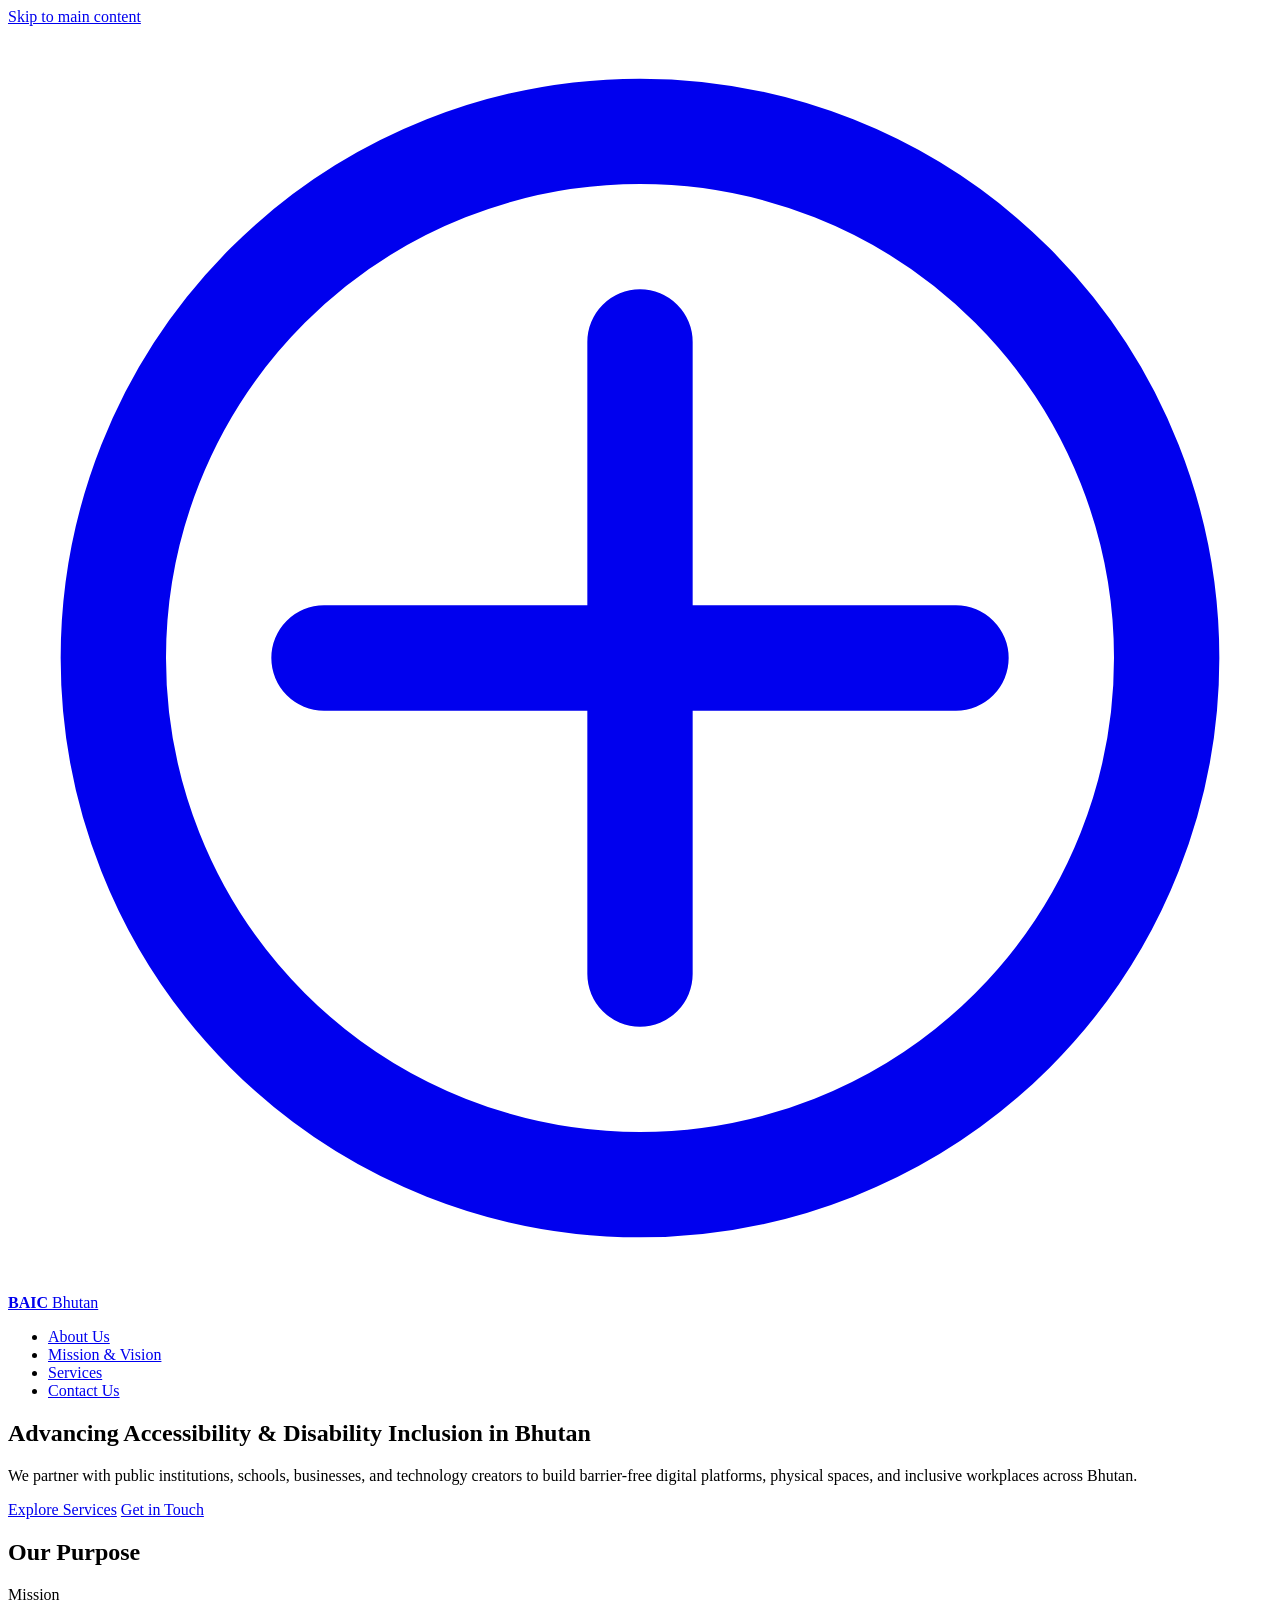
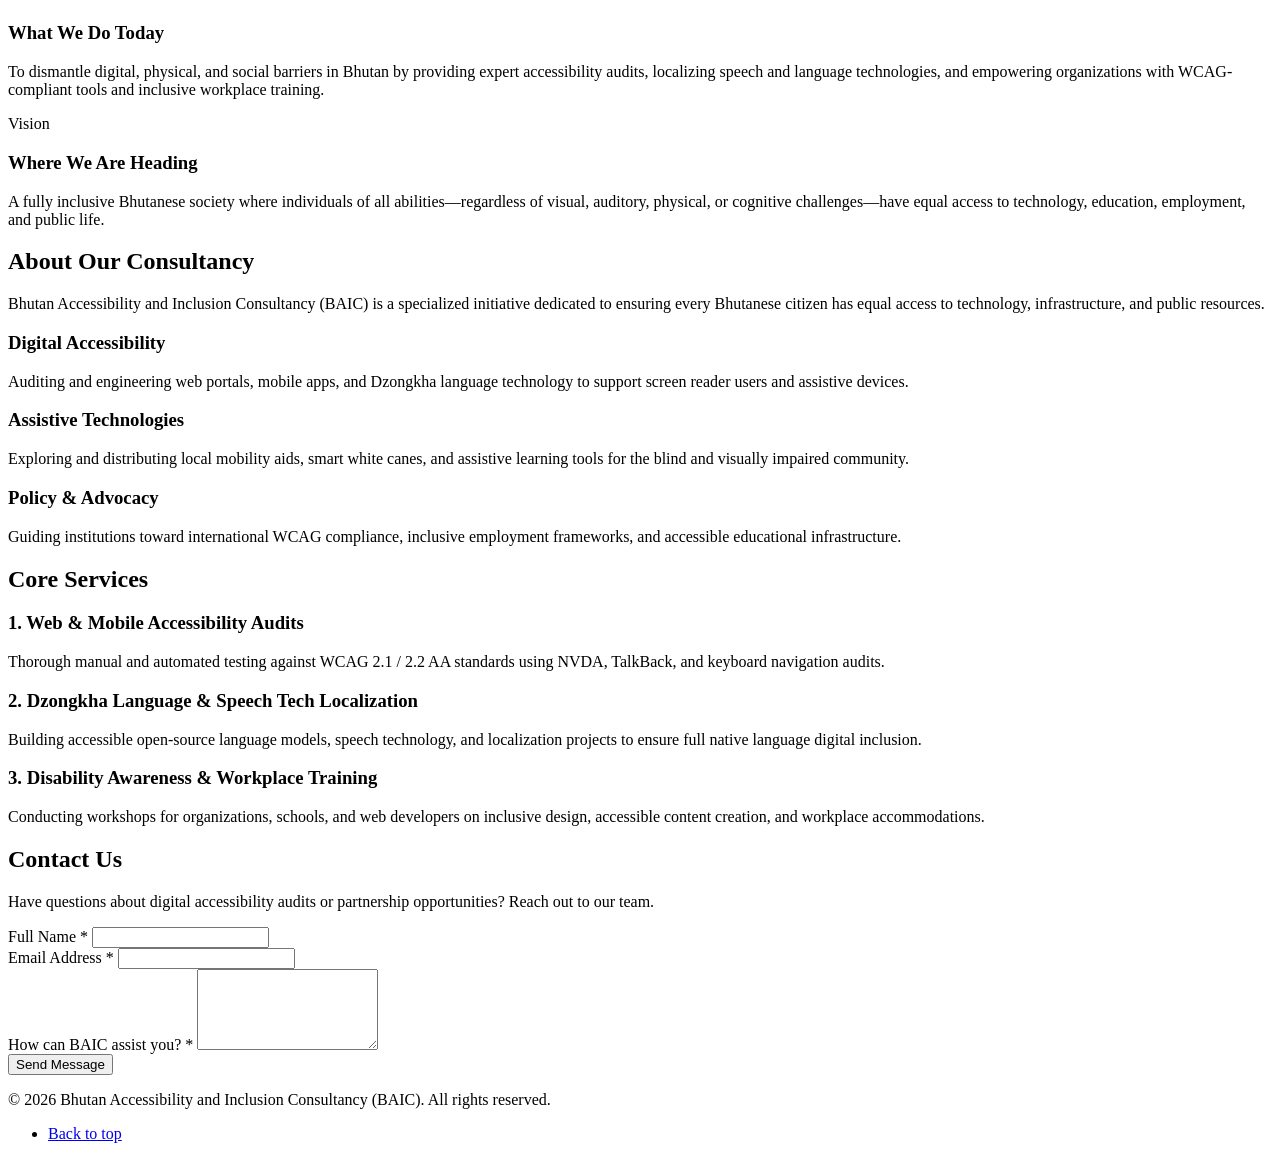
==== index.html @ b9aa606e "Update and rename index.html.html to index.html" ====
<!DOCTYPE html>
<html lang="en">
<head>
  <meta charset="UTF-8">
  <meta name="viewport" content="width=device-width, initial-scale=1.0">
  <title>Bhutan Accessibility and Inclusion Consultancy (BAIC)</title>
  <meta name="description" content="Promoting digital accessibility, disability inclusion, and Universal Design solutions in Bhutan.">
  <link rel="stylesheet" href="styles.css">
</head>
<body>

  <!-- Skip Link for Screen Readers & Keyboard Navigation -->
  <a href="#main-content" class="skip-link">Skip to main content</a>

  <!-- Header & Navigation -->
  <header class="site-header">
    <div class="container header-container">
      
      <!-- LOGO SECTION -->
      <div class="logo">
        <a href="index.html" aria-label="BAIC Home - Bhutan Accessibility and Inclusion Consultancy">
          <!-- Accessible SVG Emblem/Icon -->
          <svg class="logo-icon" xmlns="http://www.w3.org/2000/svg" viewBox="0 0 24 24" aria-hidden="true" focusable="false">
            <circle cx="12" cy="12" r="10" fill="none" stroke="currentColor" stroke-width="2"/>
            <path d="M12 6v12M6 12h12" stroke="currentColor" stroke-width="2" stroke-linecap="round"/>
          </svg>
          <div class="logo-text">
            <strong>BAIC</strong>
            <span class="logo-tagline">Bhutan</span>
          </div>
        </a>
      </div>

      <nav aria-label="Main Navigation">
        <ul class="nav-links">
          <li><a href="#about">About Us</a></li>
          <li><a href="#mission-vision">Mission & Vision</a></li>
          <li><a href="#services">Services</a></li>
          <li><a href="#contact" class="btn btn-primary">Contact Us</a></li>
        </ul>
      </nav>
    </div>
  </header>

  <!-- Main Content Area -->
  <main id="main-content">

    <!-- Hero Section -->
    <section class="hero" aria-labelledby="hero-title">
      <div class="container hero-content">
        <h1 id="hero-title">Advancing Accessibility & Disability Inclusion in Bhutan</h1>
        <p>
          We partner with public institutions, schools, businesses, and technology creators to build barrier-free digital platforms, physical spaces, and inclusive workplaces across Bhutan.
        </p>
        <div class="hero-buttons">
          <a href="#services" class="btn btn-primary">Explore Services</a>
          <a href="#contact" class="btn btn-secondary">Get in Touch</a>
        </div>
      </div>
    </section>

    <!-- MISSION & VISION SECTION -->
    <section id="mission-vision" class="section bg-alt" aria-labelledby="mission-vision-title">
      <div class="container">
        <h2 id="mission-vision-title" class="section-title">Our Purpose</h2>
        <div class="mission-vision-grid">
          
          <div class="mv-card mission-card">
            <div class="mv-header">
              <span class="mv-tag">Mission</span>
              <h3>What We Do Today</h3>
            </div>
            <p>
              To dismantle digital, physical, and social barriers in Bhutan by providing expert accessibility audits, localizing speech and language technologies, and empowering organizations with WCAG-compliant tools and inclusive workplace training.
            </p>
          </div>

          <div class="mv-card vision-card">
            <div class="mv-header">
              <span class="mv-tag tag-vision">Vision</span>
              <h3>Where We Are Heading</h3>
            </div>
            <p>
              A fully inclusive Bhutanese society where individuals of all abilities—regardless of visual, auditory, physical, or cognitive challenges—have equal access to technology, education, employment, and public life.
            </p>
          </div>

        </div>
      </div>
    </section>

    <!-- About Section -->
    <section id="about" class="section" aria-labelledby="about-title">
      <div class="container">
        <h2 id="about-title">About Our Consultancy</h2>
        <p class="lead-text">
          Bhutan Accessibility and Inclusion Consultancy (BAIC) is a specialized initiative dedicated to ensuring every Bhutanese citizen has equal access to technology, infrastructure, and public resources.
        </p>
        <div class="about-grid">
          <div class="card">
            <h3>Digital Accessibility</h3>
            <p>Auditing and engineering web portals, mobile apps, and Dzongkha language technology to support screen reader users and assistive devices.</p>
          </div>
          <div class="card">
            <h3>Assistive Technologies</h3>
            <p>Exploring and distributing local mobility aids, smart white canes, and assistive learning tools for the blind and visually impaired community.</p>
          </div>
          <div class="card">
            <h3>Policy & Advocacy</h3>
            <p>Guiding institutions toward international WCAG compliance, inclusive employment frameworks, and accessible educational infrastructure.</p>
          </div>
        </div>
      </div>
    </section>

    <!-- Services Section -->
    <section id="services" class="section bg-alt" aria-labelledby="services-title">
      <div class="container">
        <h2 id="services-title">Core Services</h2>
        <div class="services-list">
          <article class="service-item">
            <h3>1. Web & Mobile Accessibility Audits</h3>
            <p>Thorough manual and automated testing against WCAG 2.1 / 2.2 AA standards using NVDA, TalkBack, and keyboard navigation audits.</p>
          </article>
          <article class="service-item">
            <h3>2. Dzongkha Language & Speech Tech Localization</h3>
            <p>Building accessible open-source language models, speech technology, and localization projects to ensure full native language digital inclusion.</p>
          </article>
          <article class="service-item">
            <h3>3. Disability Awareness & Workplace Training</h3>
            <p>Conducting workshops for organizations, schools, and web developers on inclusive design, accessible content creation, and workplace accommodations.</p>
          </article>
        </div>
      </div>
    </section>

    <!-- Contact Section -->
    <section id="contact" class="section" aria-labelledby="contact-title">
      <div class="container">
        <h2 id="contact-title">Contact Us</h2>
        <p>Have questions about digital accessibility audits or partnership opportunities? Reach out to our team.</p>
        
        <form class="contact-form" action="#" method="POST">
          <div class="form-group">
            <label for="name">Full Name <span class="required" aria-hidden="true">*</span></label>
            <input type="text" id="name" name="name" required aria-required="true" autocomplete="name">
          </div>

          <div class="form-group">
            <label for="email">Email Address <span class="required" aria-hidden="true">*</span></label>
            <input type="email" id="email" name="email" required aria-required="true" autocomplete="email">
          </div>

          <div class="form-group">
            <label for="message">How can BAIC assist you? <span class="required" aria-hidden="true">*</span></label>
            <textarea id="message" name="message" rows="5" required aria-required="true"></textarea>
          </div>

          <button type="submit" class="btn btn-primary">Send Message</button>
        </form>
      </div>
    </section>

  </main>

  <!-- Footer -->
  <footer class="site-footer">
    <div class="container footer-container">
      <p>&copy; 2026 Bhutan Accessibility and Inclusion Consultancy (BAIC). All rights reserved.</p>
      <nav aria-label="Footer Navigation">
        <ul class="footer-links">
          <li><a href="#main-content">Back to top</a></li>
        </ul>
      </nav>
    </div>
  </footer>

</body>
</html>
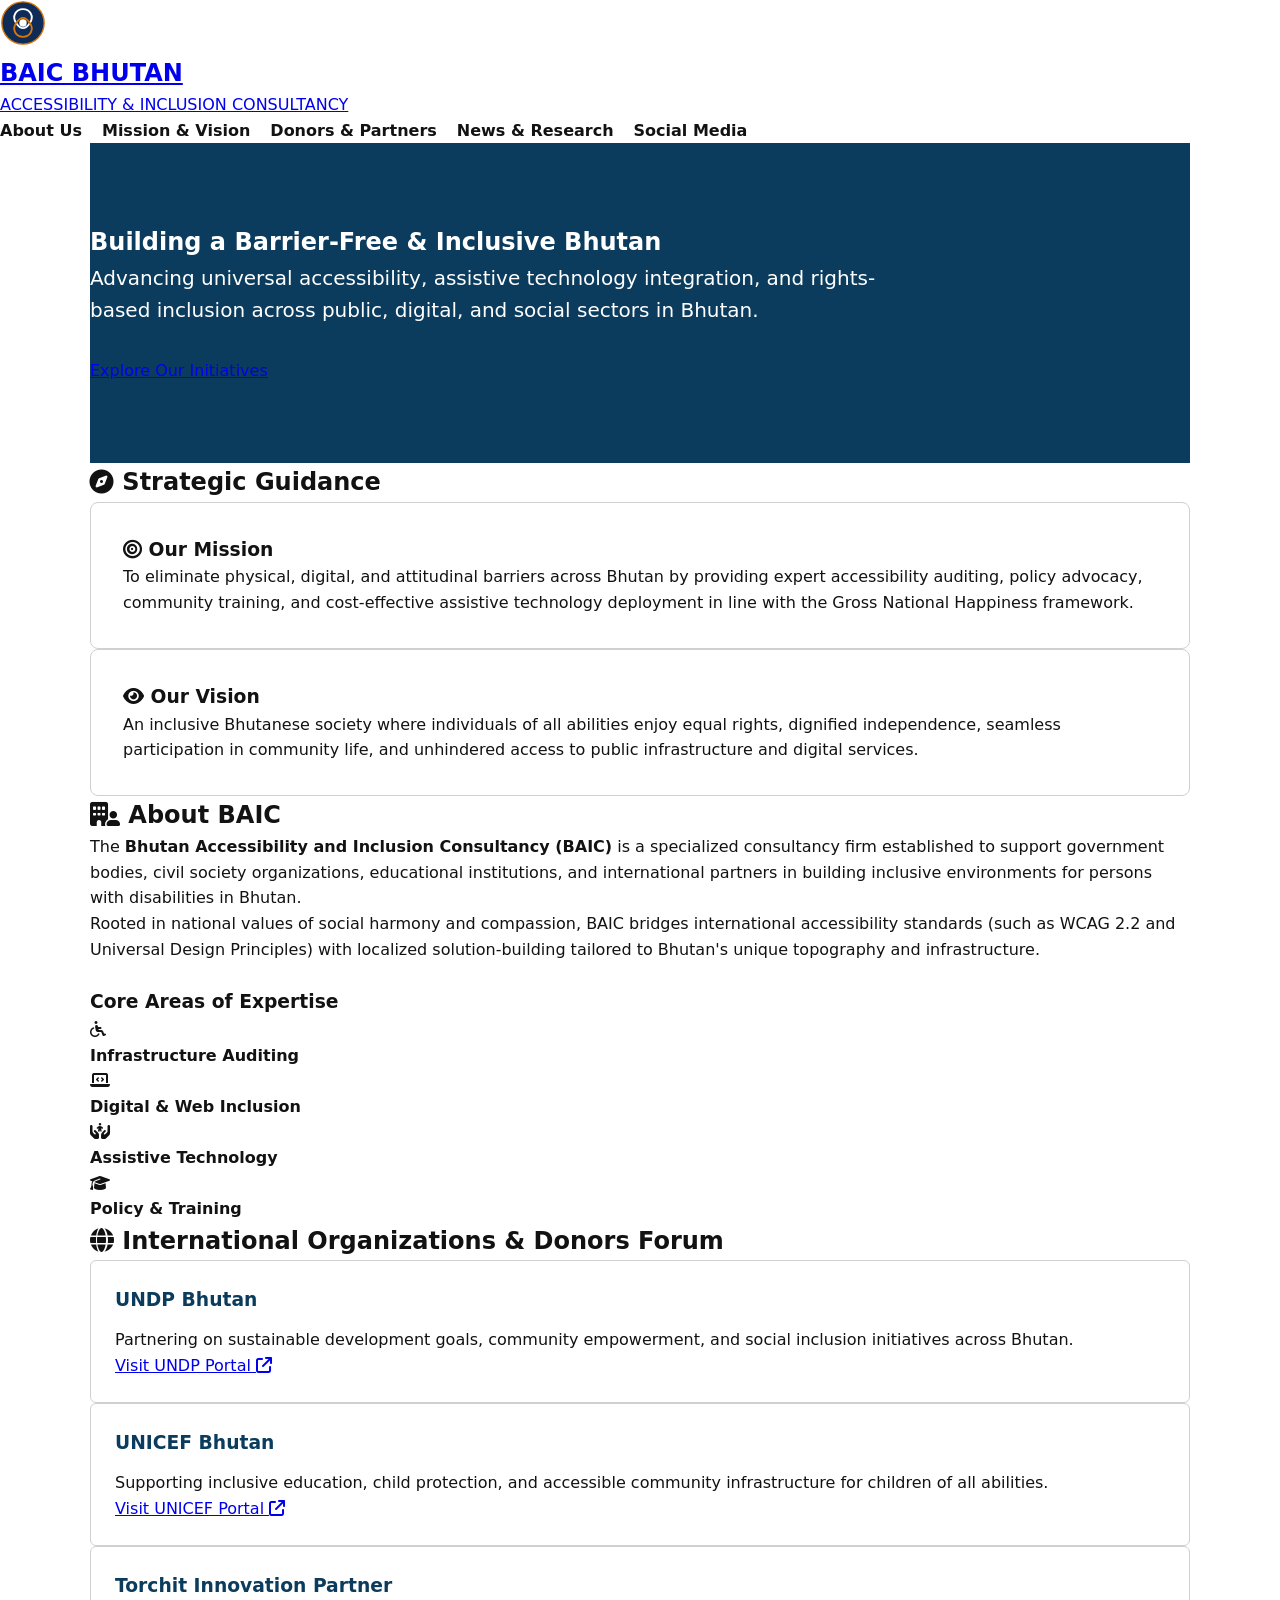
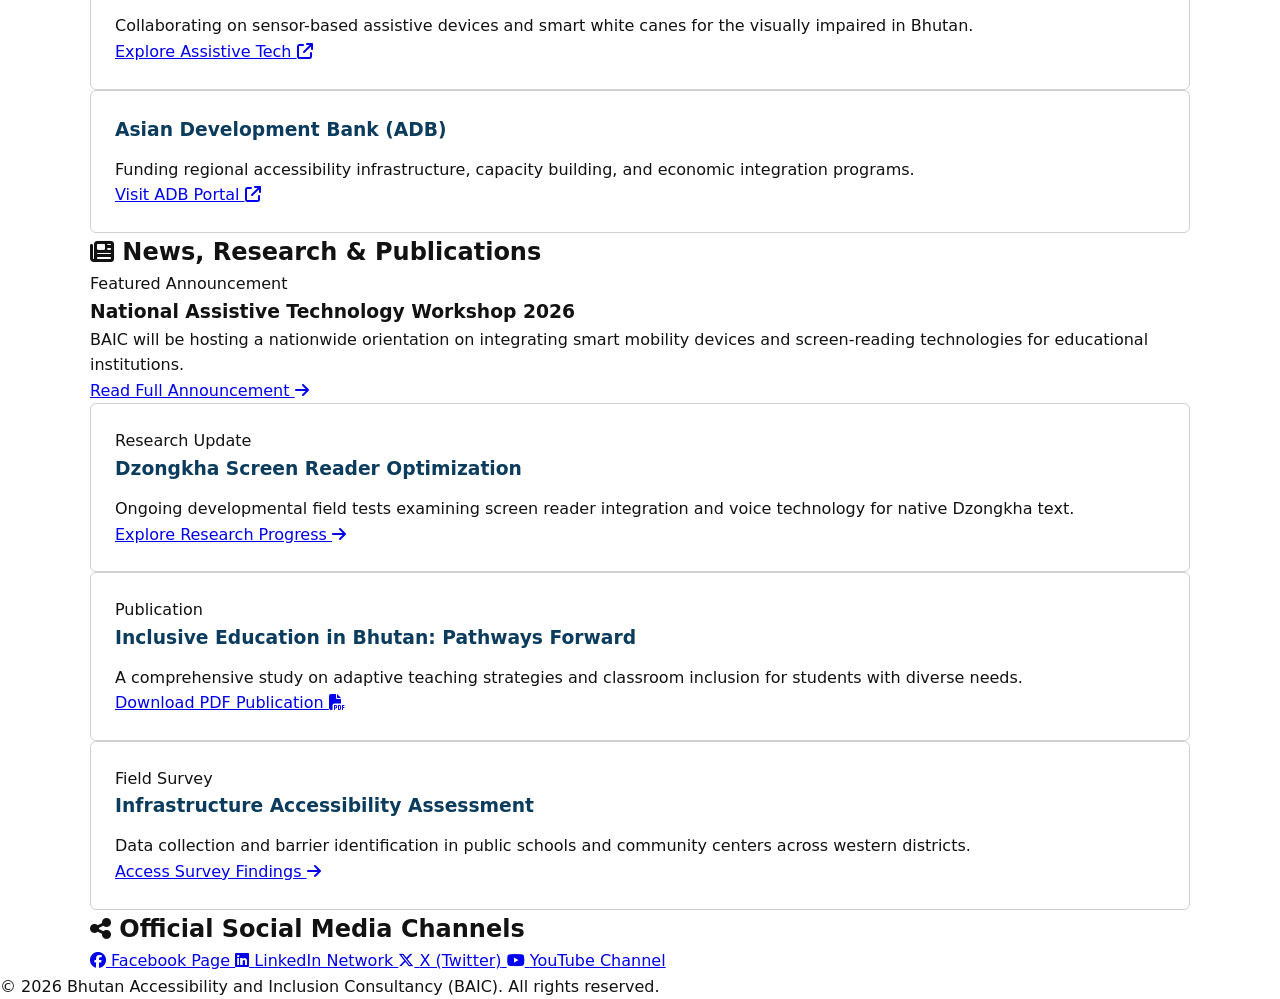
==== commit 56e4a73b: "Update and rename gemini-code-1788519278314.html to index.html" ====
--- a/index.html
+++ b/index.html
@@ -1,179 +1,231 @@
-  <!DOCTYPE html>
+      <!DOCTYPE html>
 <html lang="en">
 <head>
-  <meta charset="UTF-8">
-  <meta name="viewport" content="width=device-width, initial-scale=1.0">
-  <title>Bhutan Accessibility and Inclusion Consultancy (BAIC)</title>
-  <meta name="description" content="Promoting digital accessibility, disability inclusion, and Universal Design solutions in Bhutan.">
-  <link rel="stylesheet" href="styles.css">
+    <meta charset="UTF-8">
+    <meta name="viewport" content="width=device-width, initial-scale=1.0">
+    <title>Bhutan Accessibility & Inclusion Consultancy (BAIC) | Official Portal</title>
+    <!-- Font Awesome CDN for Icons -->
+    <link rel="stylesheet" href="https://cdnjs.cloudflare.com/ajax/libs/font-awesome/6.4.0/css/all.min.css">
+    <!-- External Stylesheet -->
+    <link rel="stylesheet" href="styles.css">
 </head>
 <body>
 
-  <!-- Skip Link for Screen Readers & Keyboard Navigation -->
-  <a href="#main-content" class="skip-link">Skip to main content</a>
-
-  <!-- Header & Navigation -->
-  <header class="site-header">
-    <div class="container header-container">
-      
-      <!-- LOGO SECTION -->
-      <div class="logo">
-        <a href="index.html" aria-label="BAIC Home - Bhutan Accessibility and Inclusion Consultancy">
-          <!-- Accessible SVG Emblem/Icon -->
-          <svg class="logo-icon" xmlns="http://www.w3.org/2000/svg" viewBox="0 0 24 24" aria-hidden="true" focusable="false">
-            <circle cx="12" cy="12" r="10" fill="none" stroke="currentColor" stroke-width="2"/>
-            <path d="M12 6v12M6 12h12" stroke="currentColor" stroke-width="2" stroke-linecap="round"/>
-          </svg>
-          <div class="logo-text">
-            <strong>BAIC</strong>
-            <span class="logo-tagline">Bhutan</span>
-          </div>
-        </a>
-      </div>
-
-      <nav aria-label="Main Navigation">
-        <ul class="nav-links">
-          <li><a href="#about">About Us</a></li>
-          <li><a href="#mission-vision">Mission & Vision</a></li>
-          <li><a href="#services">Services</a></li>
-          <li><a href="#contact" class="btn btn-primary">Contact Us</a></li>
-        </ul>
-      </nav>
+    <!-- Sticky Navigation Bar with SVG Emblem Logo -->
+    <nav role="navigation" aria-label="Main Navigation">
+        <div class="nav-container">
+            <a href="#home" class="brand">
+                <svg width="46" height="46" viewBox="0 0 100 100" fill="none" xmlns="http://www.w3.org/2000/svg" aria-label="BAIC Emblem Logo">
+                    <circle cx="50" cy="50" r="46" fill="#0F2C59" stroke="#D97706" stroke-width="3"/>
+                    <path d="M50 20 C35 20, 25 35, 35 50 C45 65, 55 65, 65 50 C75 35, 65 20, 50 20 Z" stroke="#FFFFFF" stroke-width="4" fill="none"/>
+                    <path d="M50 80 C65 80, 75 65, 65 50 C55 35, 45 35, 35 50 C25 65, 35 80, 50 80 Z" stroke="#D97706" stroke-width="4" fill="none"/>
+                    <circle cx="50" cy="50" r="8" fill="#FFFFFF"/>
+                </svg>
+                <div class="brand-text">
+                    <h1>BAIC BHUTAN</h1>
+                    <span>ACCESSIBILITY & INCLUSION CONSULTANCY</span>
+                </div>
+            </a>
+            <ul class="nav-links">
+                <li><a href="#about">About Us</a></li>
+                <li><a href="#mission-vision">Mission & Vision</a></li>
+                <li><a href="#donors">Donors & Partners</a></li>
+                <li><a href="#updates">News & Research</a></li>
+                <li><a href="#social">Social Media</a></li>
+            </ul>
+        </div>
+    </nav>
+
+    <div class="container">
+
+        <!-- Hero Banner -->
+        <header id="home" class="hero" role="banner">
+            <h2>Building a Barrier-Free & Inclusive Bhutan</h2>
+            <p>Advancing universal accessibility, assistive technology integration, and rights-based inclusion across public, digital, and social sectors in Bhutan.</p>
+            <a href="#about" class="cta-btn">Explore Our Initiatives</a>
+        </header>
+
+        <main role="main">
+
+            <!-- Mission & Vision Section -->
+            <section id="mission-vision" aria-labelledby="mv-heading">
+                <div class="section-header">
+                    <h2 id="mv-heading"><i class="fa-solid fa-compass" aria-hidden="true"></i> Strategic Guidance</h2>
+                </div>
+                <div class="mv-grid">
+                    <div class="mv-card">
+                        <h3><i class="fa-solid fa-bullseye" aria-hidden="true"></i> Our Mission</h3>
+                        <p>To eliminate physical, digital, and attitudinal barriers across Bhutan by providing expert accessibility auditing, policy advocacy, community training, and cost-effective assistive technology deployment in line with the Gross National Happiness framework.</p>
+                    </div>
+                    <div class="mv-card vision">
+                        <h3><i class="fa-solid fa-eye" aria-hidden="true"></i> Our Vision</h3>
+                        <p>An inclusive Bhutanese society where individuals of all abilities enjoy equal rights, dignified independence, seamless participation in community life, and unhindered access to public infrastructure and digital services.</p>
+                    </div>
+                </div>
+            </section>
+
+            <!-- About Us Section -->
+            <section id="about" aria-labelledby="about-heading">
+                <div class="section-header">
+                    <h2 id="about-heading"><i class="fa-solid fa-building-user" aria-hidden="true"></i> About BAIC</h2>
+                </div>
+                <div class="about-content">
+                    <p>The <strong>Bhutan Accessibility and Inclusion Consultancy (BAIC)</strong> is a specialized consultancy firm established to support government bodies, civil society organizations, educational institutions, and international partners in building inclusive environments for persons with disabilities in Bhutan.</p>
+                    
+                    <p>Rooted in national values of social harmony and compassion, BAIC bridges international accessibility standards (such as WCAG 2.2 and Universal Design Principles) with localized solution-building tailored to Bhutan's unique topography and infrastructure.</p>
+
+                    <h3 style="color: var(--primary-blue); margin-top: 25px;">Core Areas of Expertise</h3>
+                    <div class="core-pillars">
+                        <div class="pillar-item">
+                            <i class="fa-solid fa-wheelchair" aria-hidden="true"></i>
+                            <h4>Infrastructure Auditing</h4>
+                        </div>
+                        <div class="pillar-item">
+                            <i class="fa-solid fa-laptop-code" aria-hidden="true"></i>
+                            <h4>Digital & Web Inclusion</h4>
+                        </div>
+                        <div class="pillar-item">
+                            <i class="fa-solid fa-hands-holding-child" aria-hidden="true"></i>
+                            <h4>Assistive Technology</h4>
+                        </div>
+                        <div class="pillar-item">
+                            <i class="fa-solid fa-graduation-cap" aria-hidden="true"></i>
+                            <h4>Policy & Training</h4>
+                        </div>
+                    </div>
+                </div>
+            </section>
+
+            <!-- International Organizations & Donors Forum -->
+            <section id="donors" aria-labelledby="donors-heading">
+                <div class="section-header">
+                    <h2 id="donors-heading"><i class="fa-solid fa-globe" aria-hidden="true"></i> International Organizations & Donors Forum</h2>
+                </div>
+                <div class="content-grid">
+
+                    <div class="card">
+                        <div>
+                            <h3>UNDP Bhutan</h3>
+                            <p>Partnering on sustainable development goals, community empowerment, and social inclusion initiatives across Bhutan.</p>
+                        </div>
+                        <a href="https://www.undp.org/bhutan" target="_blank" rel="noopener noreferrer" class="card-link">
+                            Visit UNDP Portal <i class="fa-solid fa-arrow-up-right-from-square" aria-hidden="true"></i>
+                        </a>
+                    </div>
+
+                    <div class="card">
+                        <div>
+                            <h3>UNICEF Bhutan</h3>
+                            <p>Supporting inclusive education, child protection, and accessible community infrastructure for children of all abilities.</p>
+                        </div>
+                        <a href="https://www.unicef.org/bhutan/" target="_blank" rel="noopener noreferrer" class="card-link">
+                            Visit UNICEF Portal <i class="fa-solid fa-arrow-up-right-from-square" aria-hidden="true"></i>
+                        </a>
+                    </div>
+
+                    <div class="card">
+                        <div>
+                            <h3>Torchit Innovation Partner</h3>
+                            <p>Collaborating on sensor-based assistive devices and smart white canes for the visually impaired in Bhutan.</p>
+                        </div>
+                        <a href="https://www.torchit.in" target="_blank" rel="noopener noreferrer" class="card-link">
+                            Explore Assistive Tech <i class="fa-solid fa-arrow-up-right-from-square" aria-hidden="true"></i>
+                        </a>
+                    </div>
+
+                    <div class="card">
+                        <div>
+                            <h3>Asian Development Bank (ADB)</h3>
+                            <p>Funding regional accessibility infrastructure, capacity building, and economic integration programs.</p>
+                        </div>
+                        <a href="https://www.adb.org/countries/bhutan/main" target="_blank" rel="noopener noreferrer" class="card-link">
+                            Visit ADB Portal <i class="fa-solid fa-arrow-up-right-from-square" aria-hidden="true"></i>
+                        </a>
+                    </div>
+
+                </div>
+            </section>
+
+            <!-- Research Updates, Articles & Announcements -->
+            <section id="updates" aria-labelledby="updates-heading">
+                <div class="section-header">
+                    <h2 id="updates-heading"><i class="fa-solid fa-newspaper" aria-hidden="true"></i> News, Research & Publications</h2>
+                </div>
+
+                <!-- Featured Announcement Banner -->
+                <div class="announcement-banner">
+                    <span class="meta-tag">Featured Announcement</span>
+                    <h3>National Assistive Technology Workshop 2026</h3>
+                    <p>BAIC will be hosting a nationwide orientation on integrating smart mobility devices and screen-reading technologies for educational institutions.</p>
+                    <a href="#" class="card-link">Read Full Announcement <i class="fa-solid fa-arrow-right" aria-hidden="true"></i></a>
+                </div>
+
+                <div class="content-grid">
+                    <!-- Research Card -->
+                    <div class="card">
+                        <div>
+                            <span class="meta-tag">Research Update</span>
+                            <h3>Dzongkha Screen Reader Optimization</h3>
+                            <p>Ongoing developmental field tests examining screen reader integration and voice technology for native Dzongkha text.</p>
+                        </div>
+                        <a href="#" class="card-link">Explore Research Progress <i class="fa-solid fa-arrow-right" aria-hidden="true"></i></a>
+                    </div>
+
+                    <!-- Article Card -->
+                    <div class="card">
+                        <div>
+                            <span class="meta-tag">Publication</span>
+                            <h3>Inclusive Education in Bhutan: Pathways Forward</h3>
+                            <p>A comprehensive study on adaptive teaching strategies and classroom inclusion for students with diverse needs.</p>
+                        </div>
+                        <a href="#" class="card-link">Download PDF Publication <i class="fa-solid fa-file-pdf" aria-hidden="true"></i></a>
+                    </div>
+
+                    <!-- Field Assessment -->
+                    <div class="card">
+                        <div>
+                            <span class="meta-tag">Field Survey</span>
+                            <h3>Infrastructure Accessibility Assessment</h3>
+                            <p>Data collection and barrier identification in public schools and community centers across western districts.</p>
+                        </div>
+                        <a href="#" class="card-link">Access Survey Findings <i class="fa-solid fa-arrow-right" aria-hidden="true"></i></a>
+                    </div>
+                </div>
+            </section>
+
+            <!-- Official Social Media Links -->
+            <section id="social" aria-labelledby="social-heading">
+                <div class="section-header">
+                    <h2 id="social-heading"><i class="fa-solid fa-share-nodes" aria-hidden="true"></i> Official Social Media Channels</h2>
+                </div>
+                <div class="social-grid">
+                    <a href="https://facebook.com" target="_blank" rel="noopener noreferrer" class="social-card">
+                        <i class="fa-brands fa-facebook" aria-hidden="true"></i>
+                        <span>Facebook Page</span>
+                    </a>
+                    <a href="https://linkedin.com" target="_blank" rel="noopener noreferrer" class="social-card">
+                        <i class="fa-brands fa-linkedin" aria-hidden="true"></i>
+                        <span>LinkedIn Network</span>
+                    </a>
+                    <a href="https://x.com" target="_blank" rel="noopener noreferrer" class="social-card">
+                        <i class="fa-brands fa-x-twitter" aria-hidden="true"></i>
+                        <span>X (Twitter)</span>
+                    </a>
+                    <a href="https://youtube.com" target="_blank" rel="noopener noreferrer" class="social-card">
+                        <i class="fa-brands fa-youtube" aria-hidden="true"></i>
+                        <span>YouTube Channel</span>
+                    </a>
+                </div>
+            </section>
+
+        </main>
+
     </div>
-  </header>
-
-  <!-- Main Content Area -->
-  <main id="main-content">
-
-    <!-- Hero Section -->
-    <section class="hero" aria-labelledby="hero-title">
-      <div class="container hero-content">
-        <h1 id="hero-title">Advancing Accessibility & Disability Inclusion in Bhutan</h1>
-        <p>
-          We partner with public institutions, schools, businesses, and technology creators to build barrier-free digital platforms, physical spaces, and inclusive workplaces across Bhutan.
-        </p>
-        <div class="hero-buttons">
-          <a href="#services" class="btn btn-primary">Explore Services</a>
-          <a href="#contact" class="btn btn-secondary">Get in Touch</a>
-        </div>
-      </div>
-    </section>
-
-    <!-- MISSION & VISION SECTION -->
-    <section id="mission-vision" class="section bg-alt" aria-labelledby="mission-vision-title">
-      <div class="container">
-        <h2 id="mission-vision-title" class="section-title">Our Purpose</h2>
-        <div class="mission-vision-grid">
-          
-          <div class="mv-card mission-card">
-            <div class="mv-header">
-              <span class="mv-tag">Mission</span>
-              <h3>What We Do Today</h3>
-            </div>
-            <p>
-              To dismantle digital, physical, and social barriers in Bhutan by providing expert accessibility audits, localizing speech and language technologies, and empowering organizations with WCAG-compliant tools and inclusive workplace training.
-            </p>
-          </div>
-
-          <div class="mv-card vision-card">
-            <div class="mv-header">
-              <span class="mv-tag tag-vision">Vision</span>
-              <h3>Where We Are Heading</h3>
-            </div>
-            <p>
-              A fully inclusive Bhutanese society where individuals of all abilities—regardless of visual, auditory, physical, or cognitive challenges—have equal access to technology, education, employment, and public life.
-            </p>
-          </div>
-
-        </div>
-      </div>
-    </section>
-
-    <!-- About Section -->
-    <section id="about" class="section" aria-labelledby="about-title">
-      <div class="container">
-        <h2 id="about-title">About Our Consultancy</h2>
-        <p class="lead-text">
-          Bhutan Accessibility and Inclusion Consultancy (BAIC) is a specialized initiative dedicated to ensuring every Bhutanese citizen has equal access to technology, infrastructure, and public resources.
-        </p>
-        <div class="about-grid">
-          <div class="card">
-            <h3>Digital Accessibility</h3>
-            <p>Auditing and engineering web portals, mobile apps, and Dzongkha language technology to support screen reader users and assistive devices.</p>
-          </div>
-          <div class="card">
-            <h3>Assistive Technologies</h3>
-            <p>Exploring and distributing local mobility aids, smart white canes, and assistive learning tools for the blind and visually impaired community.</p>
-          </div>
-          <div class="card">
-            <h3>Policy & Advocacy</h3>
-            <p>Guiding institutions toward international WCAG compliance, inclusive employment frameworks, and accessible educational infrastructure.</p>
-          </div>
-        </div>
-      </div>
-    </section>
-
-    <!-- Services Section -->
-    <section id="services" class="section bg-alt" aria-labelledby="services-title">
-      <div class="container">
-        <h2 id="services-title">Core Services</h2>
-        <div class="services-list">
-          <article class="service-item">
-            <h3>1. Web & Mobile Accessibility Audits</h3>
-            <p>Thorough manual and automated testing against WCAG 2.1 / 2.2 AA standards using NVDA, TalkBack, and keyboard navigation audits.</p>
-          </article>
-          <article class="service-item">
-            <h3>2. Dzongkha Language & Speech Tech Localization</h3>
-            <p>Building accessible open-source language models, speech technology, and localization projects to ensure full native language digital inclusion.</p>
-          </article>
-          <article class="service-item">
-            <h3>3. Disability Awareness & Workplace Training</h3>
-            <p>Conducting workshops for organizations, schools, and web developers on inclusive design, accessible content creation, and workplace accommodations.</p>
-          </article>
-        </div>
-      </div>
-    </section>
-
-    <!-- Contact Section -->
-    <section id="contact" class="section" aria-labelledby="contact-title">
-      <div class="container">
-        <h2 id="contact-title">Contact Us</h2>
-        <p>Have questions about digital accessibility audits or partnership opportunities? Reach out to our team.</p>
-        
-        <form class="contact-form" action="#" method="POST">
-          <div class="form-group">
-            <label for="name">Full Name <span class="required" aria-hidden="true">*</span></label>
-            <input type="text" id="name" name="name" required aria-required="true" autocomplete="name">
-          </div>
-
-          <div class="form-group">
-            <label for="email">Email Address <span class="required" aria-hidden="true">*</span></label>
-            <input type="email" id="email" name="email" required aria-required="true" autocomplete="email">
-          </div>
-
-          <div class="form-group">
-            <label for="message">How can BAIC assist you? <span class="required" aria-hidden="true">*</span></label>
-            <textarea id="message" name="message" rows="5" required aria-required="true"></textarea>
-          </div>
-
-          <button type="submit" class="btn btn-primary">Send Message</button>
-        </form>
-      </div>
-    </section>
-
-  </main>
-
-  <!-- Footer -->
-  <footer class="site-footer">
-    <div class="container footer-container">
-      <p>&copy; 2026 Bhutan Accessibility and Inclusion Consultancy (BAIC). All rights reserved.</p>
-      <nav aria-label="Footer Navigation">
-        <ul class="footer-links">
-          <li><a href="#main-content">Back to top</a></li>
-        </ul>
-      </nav>
-    </div>
-  </footer>
+
+    <!-- Footer -->
+    <footer role="contentinfo">
+        <p>&copy; 2026 Bhutan Accessibility and Inclusion Consultancy (BAIC). All rights reserved.</p>
+    </footer>
 
 </body>
 </html>
--- a/styles.css
+++ b/styles.css
@@ -0,0 +1,425 @@
+/* ==========================================================================
+   BAIC ACCESSIBILITY & INCLUSION STYLESHEET (WCAG 2.2 AA Compliant)
+   ========================================================================== */
+
+:root {
+  --primary-color: #0b3c5d;       /* Deep Accessible Blue */
+  --secondary-color: #d96b27;     /* Warm Accessible Terracotta */
+  --text-dark: #121212;           /* Near-black for maximum contrast */
+  --bg-light: #ffffff;
+  --bg-alt: #f4f6f8;              /* Soft light-gray background */
+  --focus-ring: #005fcc;          /* High-visibility focus indicator */
+  --font-family: system-ui, -apple-system, BlinkMacSystemFont, "Segoe UI", Roboto, Arial, sans-serif;
+  --max-width: 1100px;
+}
+
+*, *::before, *::after {
+  box-sizing: border-box;
+  margin: 0;
+  padding: 0;
+}
+
+html {
+  font-family: var(--font-family);
+  font-size: 100%;
+  line-height: 1.6;
+  color: var(--text-dark);
+  background-color: var(--bg-light);
+  scroll-behavior: smooth;
+}
+
+body {
+  min-height: 100vh;
+  display: flex;
+  flex-direction: column;
+}
+
+/* High-Visibility Focus Outline for Keyboard Nav */
+:focus-visible {
+  outline: 3px solid var(--focus-ring);
+  outline-offset: 3px;
+}
+
+/* Skip Link for Screen Readers */
+.skip-link {
+  position: absolute;
+  top: -100px;
+  left: 1rem;
+  background: var(--primary-color);
+  color: #ffffff;
+  padding: 0.75rem 1.25rem;
+  z-index: 1000;
+  border-radius: 4px;
+  text-decoration: none;
+  font-weight: bold;
+  transition: top 0.2s ease;
+}
+
+.skip-link:focus {
+  top: 1rem;
+}
+
+/* Layout Containers & Typography */
+.container {
+  width: 90%;
+  max-width: var(--max-width);
+  margin: 0 auto;
+}
+
+.section {
+  padding: 4rem 0;
+}
+
+.section-title {
+  color: var(--primary-color);
+  margin-bottom: 1rem;
+  font-size: 2rem;
+}
+
+.lead-text {
+  font-size: 1.15rem;
+  margin-bottom: 1.5rem;
+  max-width: 850px;
+}
+
+.bg-alt {
+  background-color: var(--bg-alt);
+}
+
+/* Header & Logo */
+.site-header {
+  background-color: var(--bg-light);
+  border-bottom: 2px solid #e0e0e0;
+  padding: 1rem 0;
+}
+
+.header-container {
+  display: flex;
+  justify-content: space-between;
+  align-items: center;
+  flex-wrap: wrap;
+  gap: 1rem;
+}
+
+.logo a {
+  display: flex;
+  align-items: center;
+  gap: 0.75rem;
+  text-decoration: none;
+  color: var(--primary-color);
+}
+
+.logo-icon {
+  width: 38px;
+  height: 38px;
+  color: var(--secondary-color);
+  flex-shrink: 0;
+}
+
+.logo-text {
+  display: flex;
+  flex-direction: column;
+  line-height: 1.1;
+}
+
+.logo-text strong {
+  font-size: 1.6rem;
+  letter-spacing: 0.5px;
+}
+
+.logo-tagline {
+  font-size: 0.85rem;
+  text-transform: uppercase;
+  letter-spacing: 1.5px;
+  color: var(--secondary-color);
+  font-weight: bold;
+}
+
+/* Navigation */
+.nav-links {
+  display: flex;
+  list-style: none;
+  gap: 1.25rem;
+  align-items: center;
+  flex-wrap: wrap;
+}
+
+.nav-links a {
+  text-decoration: none;
+  color: var(--text-dark);
+  font-weight: 600;
+}
+
+.nav-links a:hover {
+  text-decoration: underline;
+}
+
+/* Hero Section */
+.hero {
+  background-color: var(--primary-color);
+  color: #ffffff;
+  padding: 5rem 0;
+}
+
+.hero h1 {
+  font-size: 2.5rem;
+  line-height: 1.2;
+  margin-bottom: 1.2rem;
+}
+
+.hero p {
+  font-size: 1.25rem;
+  max-width: 800px;
+  margin-bottom: 2rem;
+}
+
+.hero-buttons {
+  display: flex;
+  gap: 1rem;
+  flex-wrap: wrap;
+}
+
+/* Grids & Cards */
+.about-grid, .mission-vision-grid {
+  display: grid;
+  grid-template-columns: repeat(auto-fit, minmax(280px, 1fr));
+  gap: 1.5rem;
+  margin-top: 1rem;
+}
+
+.card {
+  background: var(--bg-light);
+  border: 1px solid #d0d0d0;
+  border-radius: 6px;
+  padding: 1.5rem;
+}
+
+.flex-card {
+  display: flex;
+  flex-direction: column;
+  justify-content: space-between;
+  gap: 1.5rem;
+}
+
+.card h3 {
+  color: var(--primary-color);
+  margin-bottom: 0.75rem;
+}
+
+.mv-card {
+  background: var(--bg-light);
+  border: 1px solid #d0d0d0;
+  border-radius: 8px;
+  padding: 2rem;
+}
+
+.mv-header {
+  display: flex;
+  flex-direction: column;
+  gap: 0.5rem;
+  margin-bottom: 1rem;
+}
+
+.mv-tag {
+  align-self: flex-start;
+  background-color: var(--primary-color);
+  color: #ffffff;
+  padding: 0.2rem 0.75rem;
+  border-radius: 4px;
+  font-size: 0.85rem;
+  font-weight: bold;
+  text-transform: uppercase;
+  letter-spacing: 1px;
+}
+
+.mv-tag.tag-vision {
+  background-color: var(--secondary-color);
+}
+
+/* Services & Content Lists */
+.services-list {
+  display: flex;
+  flex-direction: column;
+  gap: 1.25rem;
+  margin-top: 1rem;
+}
+
+.service-item {
+  background: var(--bg-light);
+  padding: 1.5rem;
+  border-left: 5px solid var(--primary-color);
+  border-radius: 0 4px 4px 0;
+  border-top: 1px solid #e0e0e0;
+  border-right: 1px solid #e0e0e0;
+  border-bottom: 1px solid #e0e0e0;
+}
+
+.service-item h3 a,
+.pdf-link {
+  color: var(--primary-color);
+  text-decoration: underline;
+}
+
+.pdf-link {
+  font-weight: bold;
+}
+
+.meta-info, .date-text {
+  font-size: 0.9rem;
+  color: #555555;
+  margin-bottom: 0.4rem;
+}
+
+.badge {
+  display: inline-block;
+  background: #e2e8f0;
+  color: #0f172a;
+  font-size: 0.75rem;
+  font-weight: bold;
+  padding: 0.2rem 0.5rem;
+  border-radius: 4px;
+  text-transform: uppercase;
+  margin-bottom: 0.5rem;
+}
+
+.badge-news {
+  background: #fef3c7;
+  color: #92400e;
+}
+
+.link-btn {
+  display: inline-block;
+  margin-top: 0.75rem;
+  color: var(--primary-color);
+  font-weight: bold;
+  text-decoration: none;
+}
+
+.link-btn:hover {
+  text-decoration: underline;
+}
+
+/* Institutional / Donor Box */
+.institutional-box {
+  margin-top: 2rem;
+  background: var(--bg-light);
+  padding: 1.75rem;
+  border-radius: 6px;
+  border: 1px solid #d0d0d0;
+}
+
+.institutional-box h3 {
+  color: var(--primary-color);
+  margin-bottom: 0.75rem;
+}
+
+.styled-list {
+  padding-left: 1.2rem;
+  display: flex;
+  flex-direction: column;
+  gap: 0.5rem;
+}
+
+/* Buttons */
+.btn {
+  display: inline-block;
+  padding: 0.8rem 1.5rem;
+  border-radius: 4px;
+  text-decoration: none;
+  font-weight: bold;
+  border: 2px solid transparent;
+  cursor: pointer;
+  font-size: 1rem;
+  text-align: center;
+}
+
+.btn-primary {
+  background-color: var(--secondary-color);
+  color: #ffffff;
+}
+
+.btn-primary:hover {
+  background-color: #b85315;
+}
+
+.btn-secondary {
+  background-color: transparent;
+  border-color: #ffffff;
+  color: #ffffff;
+}
+
+.btn-secondary:hover {
+  background-color: #ffffff;
+  color: var(--primary-color);
+}
+
+/* Form Styles */
+.contact-form {
+  display: flex;
+  flex-direction: column;
+  gap: 1.25rem;
+  max-width: 650px;
+  margin-top: 1.5rem;
+}
+
+.form-group {
+  display: flex;
+  flex-direction: column;
+  gap: 0.4rem;
+}
+
+.form-group label {
+  font-weight: 600;
+}
+
+.required {
+  color: #d9381e;
+}
+
+.form-group input,
+.form-group textarea {
+  padding: 0.75rem;
+  font-size: 1rem;
+  border: 1px solid #767676;
+  border-radius: 4px;
+  font-family: inherit;
+}
+
+/* Footer */
+.site-footer {
+  background-color: var(--primary-color);
+  color: #ffffff;
+  padding: 2rem 0;
+  margin-top: auto;
+}
+
+.footer-container {
+  display: flex;
+  justify-content: space-between;
+  align-items: center;
+  flex-wrap: wrap;
+  gap: 1rem;
+}
+
+.footer-links {
+  display: flex;
+  list-style: none;
+  gap: 1rem;
+  flex-wrap: wrap;
+}
+
+.footer-links a {
+  color: #ffffff;
+  text-decoration: underline;
+}
+
+/* Responsive Adjustments */
+@media (max-width: 768px) {
+  .hero h1 {
+    font-size: 2rem;
+  }
+  .header-container {
+    flex-direction: column;
+    align-items: flex-start;
+  }
+}
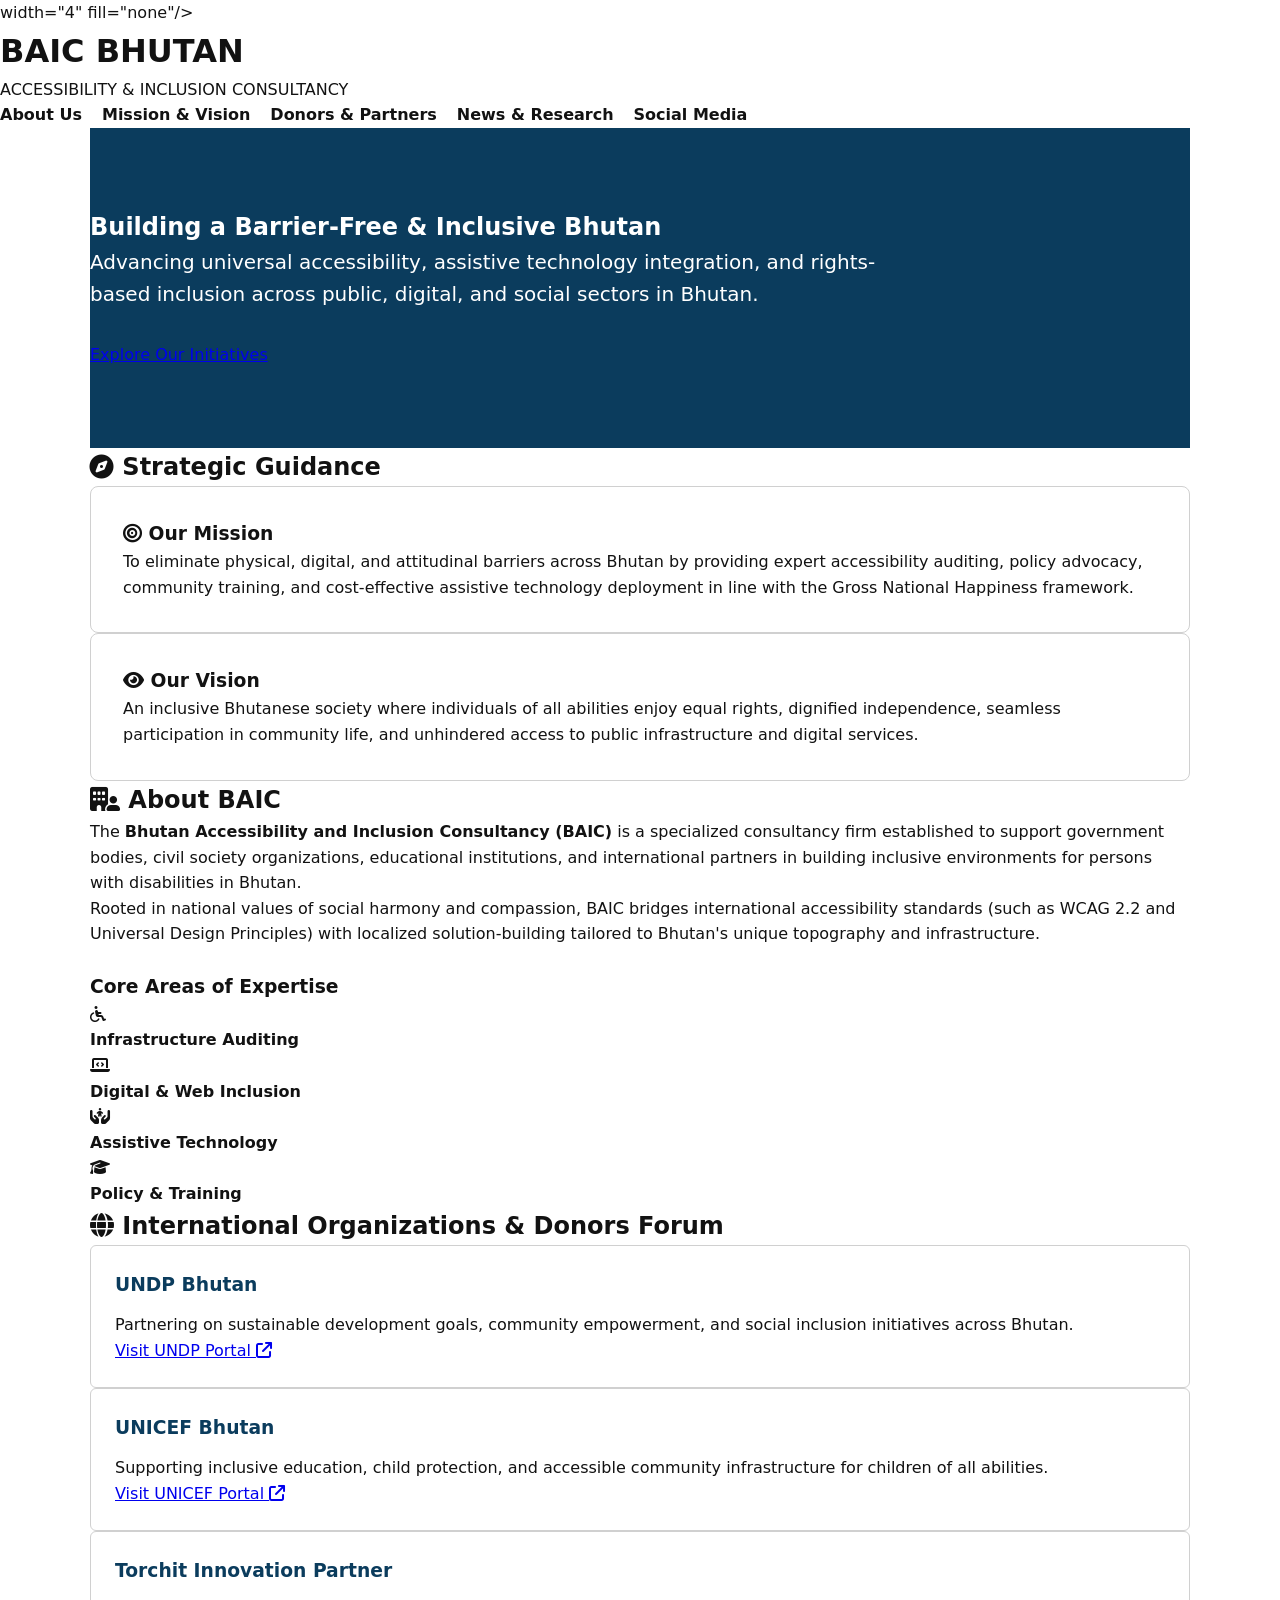
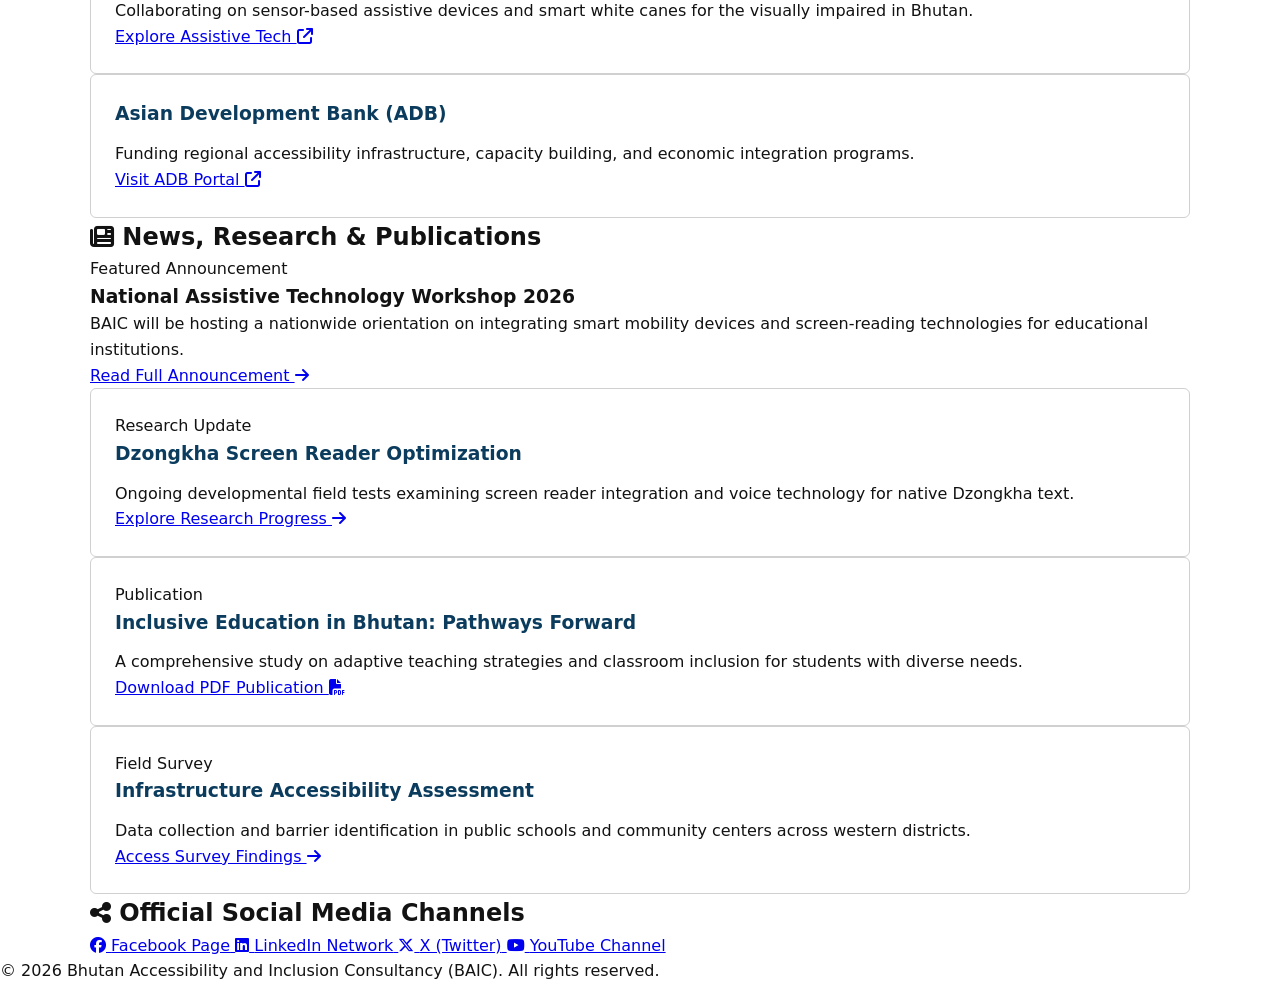
==== commit 8cc74365: "replace old website files with new baic website this is the new and updated with logo website" ====
--- a/index.html
+++ b/index.html
@@ -1,4 +1,4 @@
-      <!DOCTYPE html>
+<!DOCTYPE html>
 <html lang="en">
 <head>
     <meta charset="UTF-8">
@@ -11,13 +11,7 @@
 </head>
 <body>
 
-    <!-- Sticky Navigation Bar with SVG Emblem Logo -->
-    <nav role="navigation" aria-label="Main Navigation">
-        <div class="nav-container">
-            <a href="#home" class="brand">
-                <svg width="46" height="46" viewBox="0 0 100 100" fill="none" xmlns="http://www.w3.org/2000/svg" aria-label="BAIC Emblem Logo">
-                    <circle cx="50" cy="50" r="46" fill="#0F2C59" stroke="#D97706" stroke-width="3"/>
-                    <path d="M50 20 C35 20, 25 35, 35 50 C45 65, 55 65, 65 50 C75 35, 65 20, 50 20 Z" stroke="#FFFFFF" stroke-width="4" fill="none"/>
+    <!-<img src="your-logo.png" alt="BAIC Emblem Logo" width="46" height="46" style="object-fit: contain; vertical-align: middle;">width="4" fill="none"/>
                     <path d="M50 80 C65 80, 75 65, 65 50 C55 35, 45 35, 35 50 C25 65, 35 80, 50 80 Z" stroke="#D97706" stroke-width="4" fill="none"/>
                     <circle cx="50" cy="50" r="8" fill="#FFFFFF"/>
                 </svg>
@@ -228,4 +222,4 @@
     </footer>
 
 </body>
-</html>
+</html>
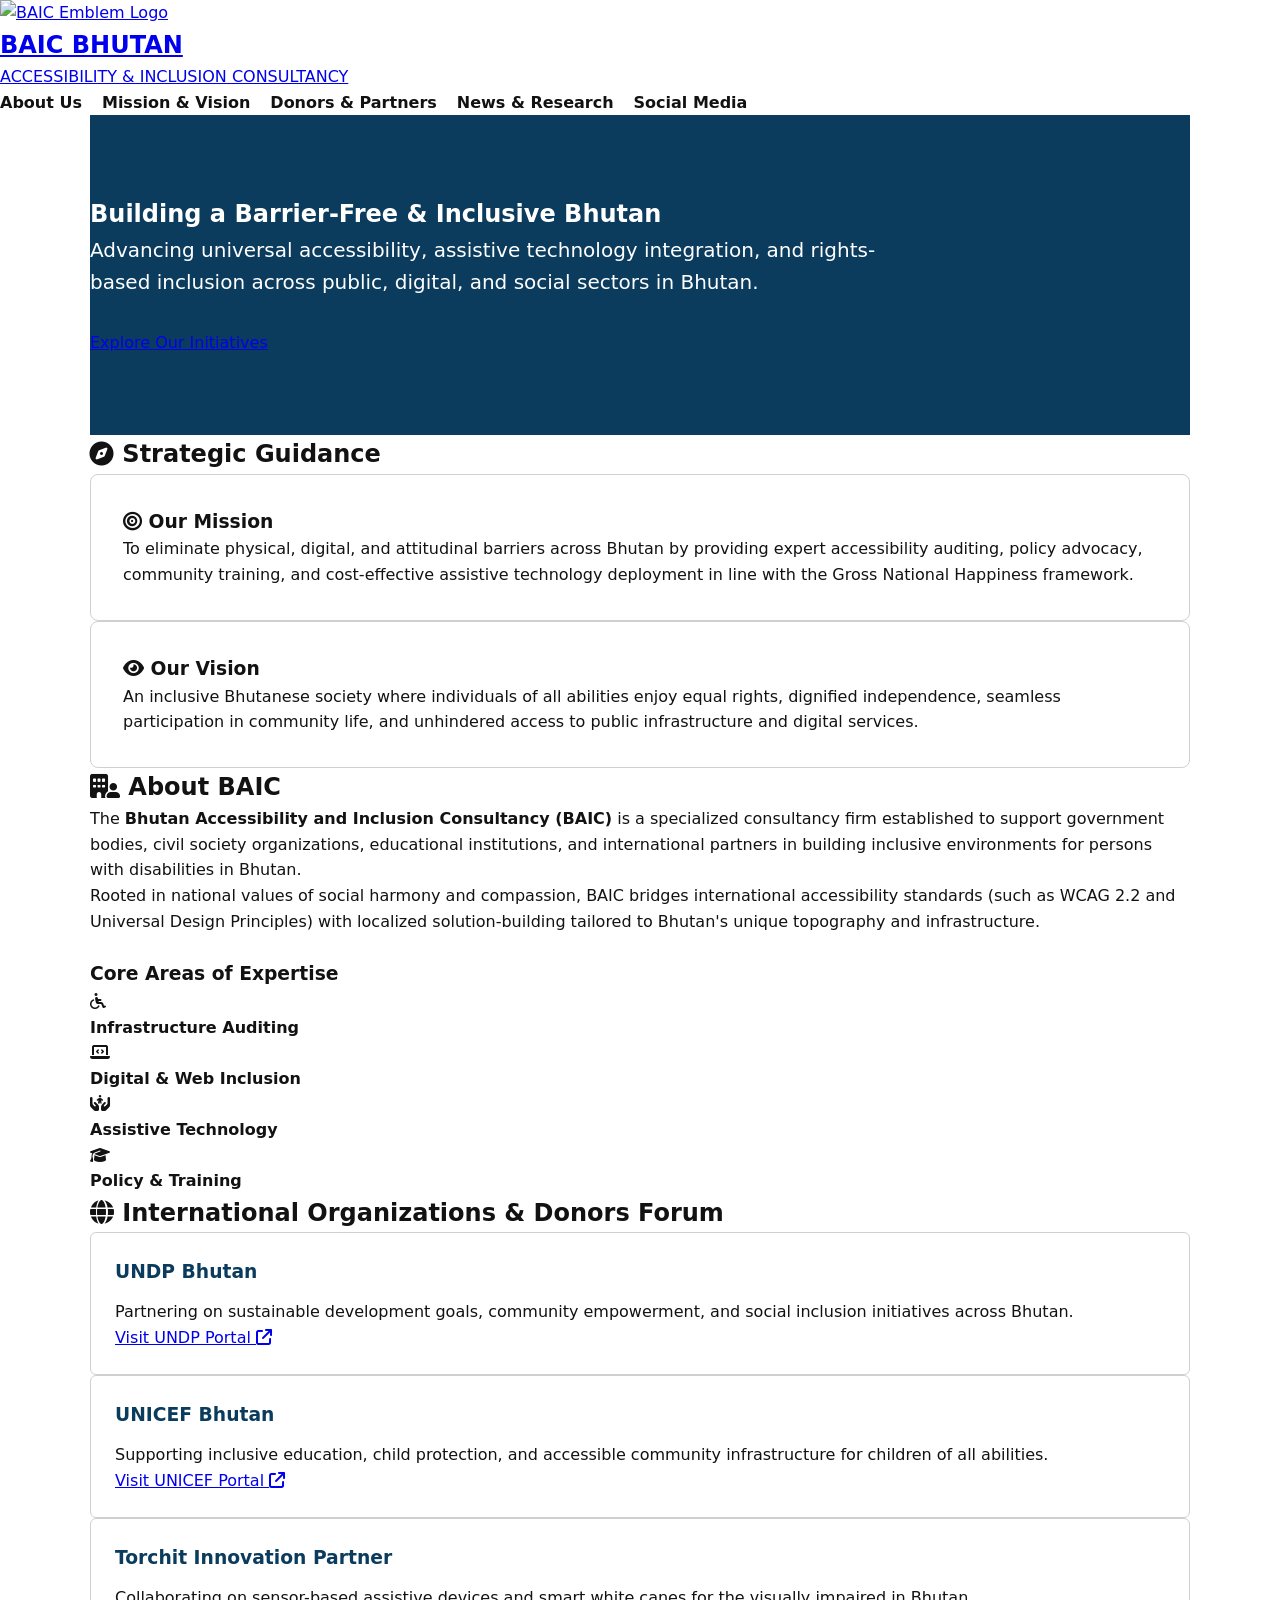
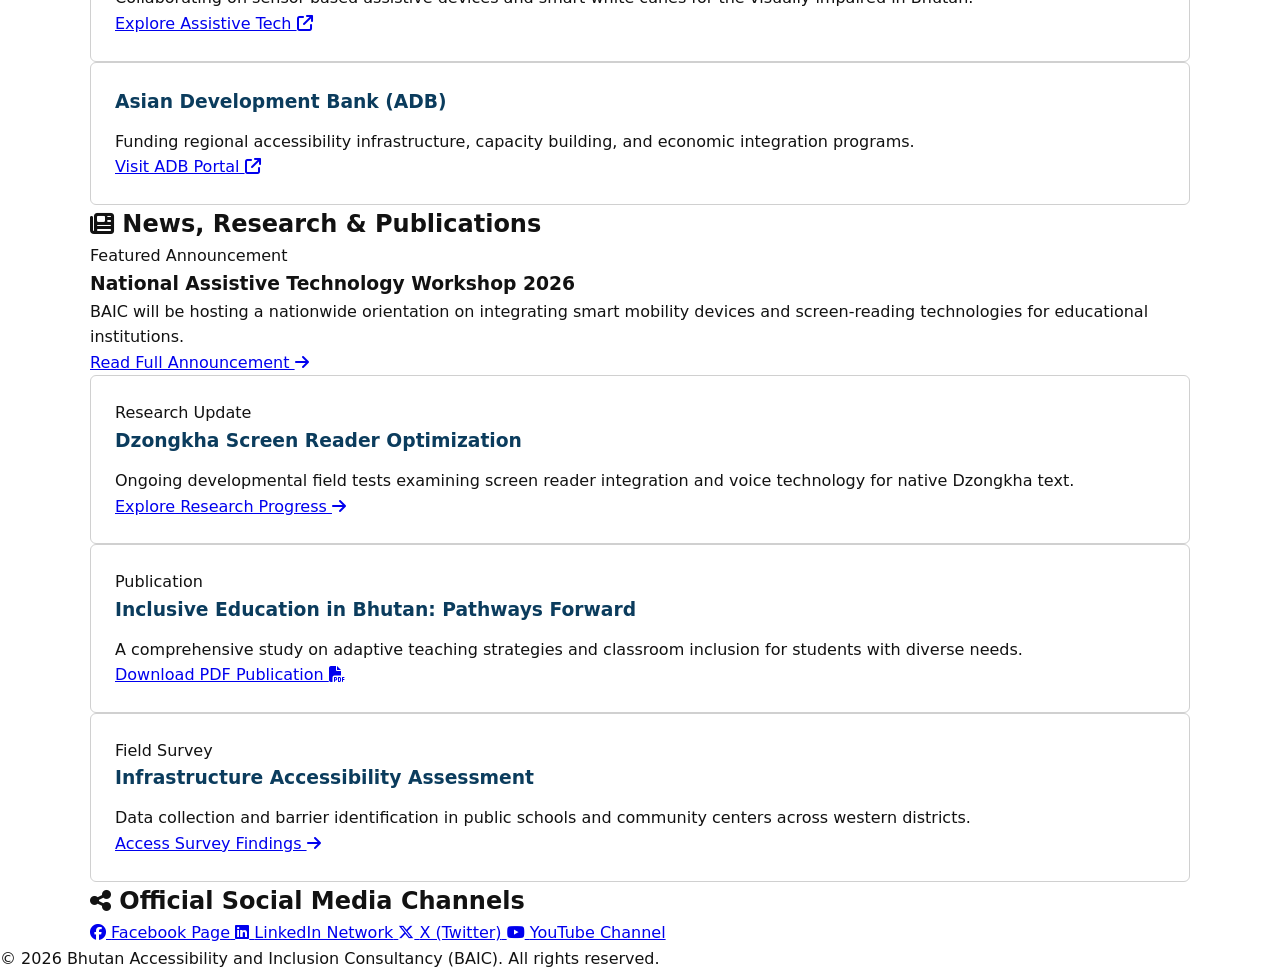
==== commit 2c318321: "replace old old website with new files this is the new website updated with the logo image in the we" ====
--- a/index.html
+++ b/index.html
@@ -11,10 +11,11 @@
 </head>
 <body>
 
-    <!-<img src="your-logo.png" alt="BAIC Emblem Logo" width="46" height="46" style="object-fit: contain; vertical-align: middle;">width="4" fill="none"/>
-                    <path d="M50 80 C65 80, 75 65, 65 50 C55 35, 45 35, 35 50 C25 65, 35 80, 50 80 Z" stroke="#D97706" stroke-width="4" fill="none"/>
-                    <circle cx="50" cy="50" r="8" fill="#FFFFFF"/>
-                </svg>
+    <!-- Navigation Header -->
+    <nav class="navbar" role="navigation">
+        <div class="nav-container">
+            <a href="#home" class="brand-logo">
+                <img src="logo.png" alt="BAIC Emblem Logo" class="logo-img">
                 <div class="brand-text">
                     <h1>BAIC BHUTAN</h1>
                     <span>ACCESSIBILITY & INCLUSION CONSULTANCY</span>
